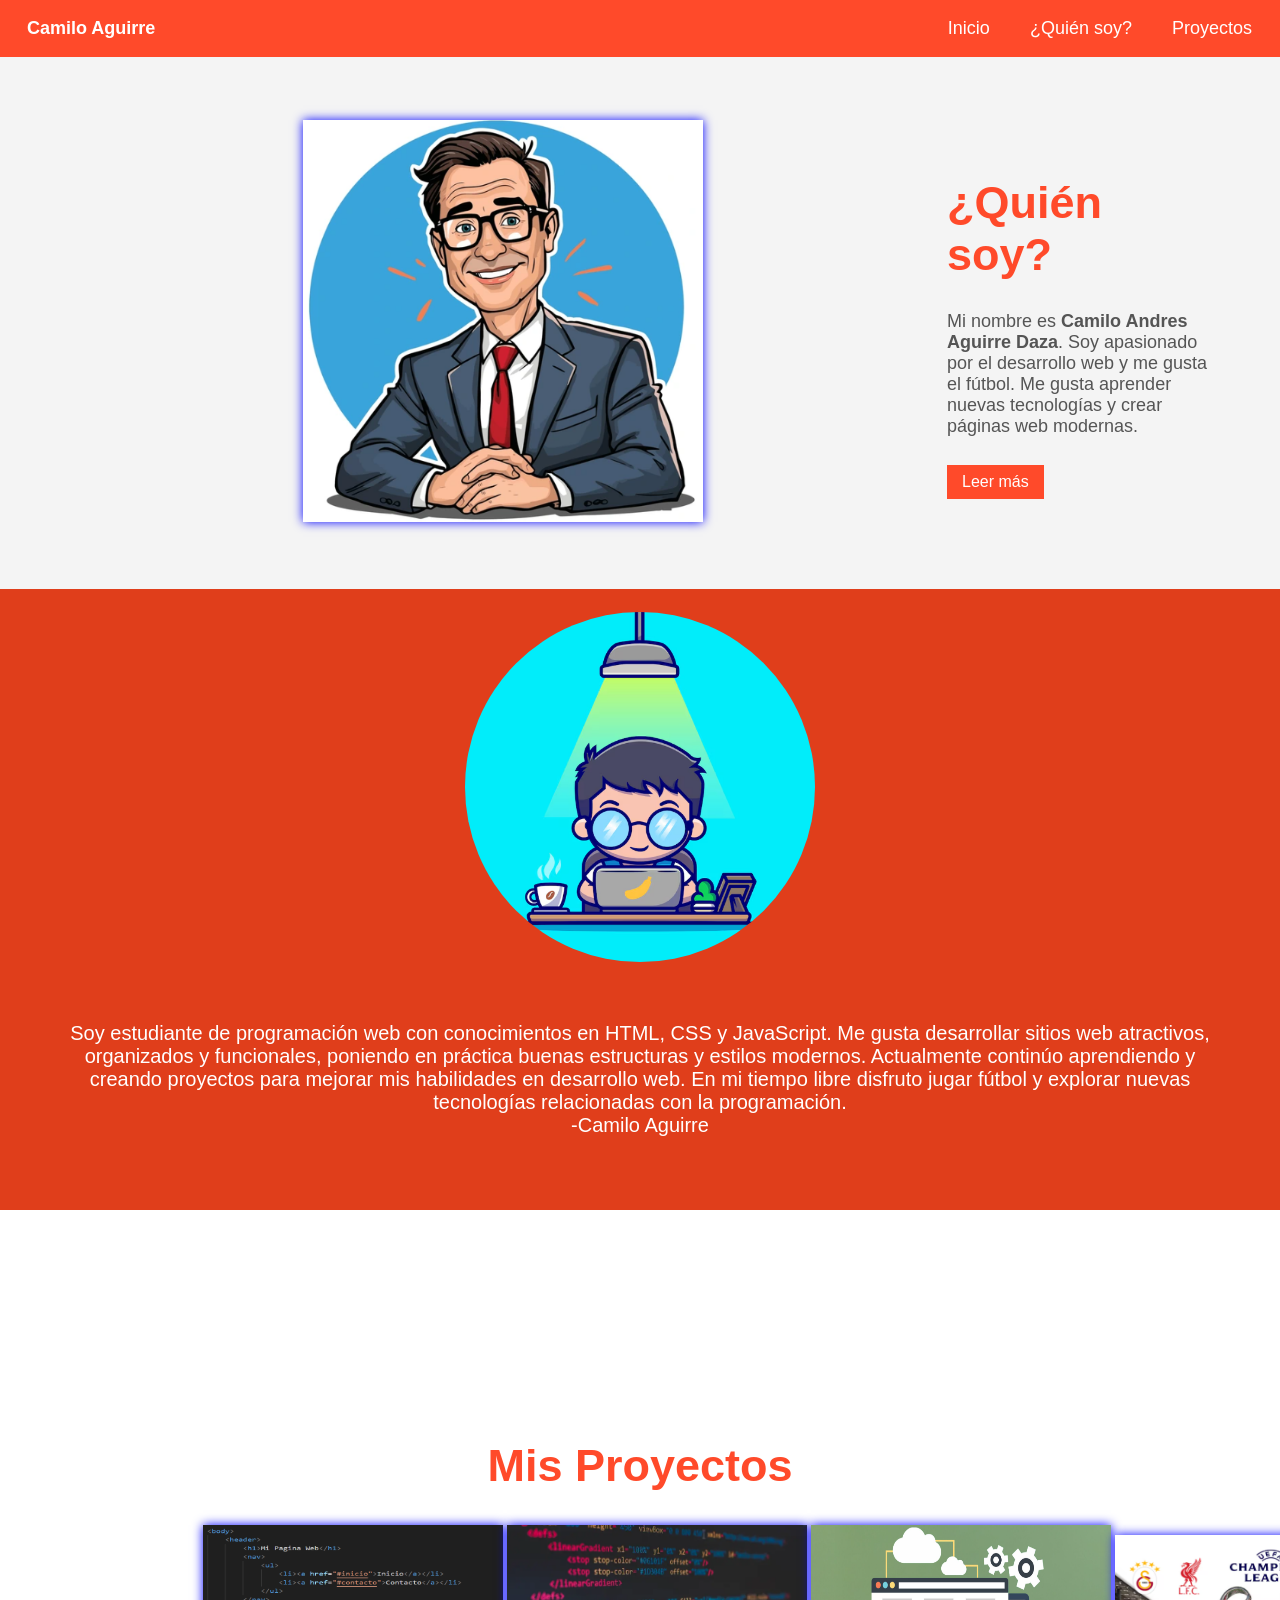
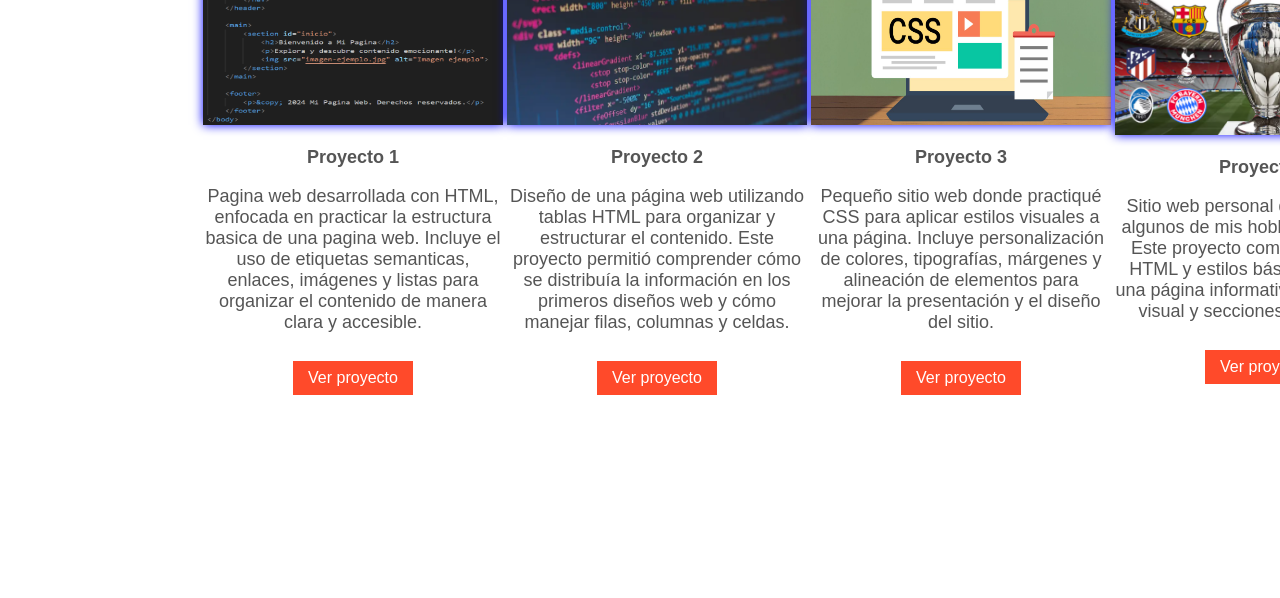
==== proyectos/Acerca de mi/index.html @ 400f9087 "Add files via upload" ====
<!DOCTYPE html>
<html lang="es">
<head>
<meta charset="UTF-8">
<title>Camilo Andres Aguirre Daza</title>
<link rel="stylesheet" href="style.css">
</head>

<body>

<table class="menu">
<tr>
<td class="nombre">Camilo Aguirre</td>
<td class="opcionesm">
<p class="opcion">Proyectos</p>
<p class="opcion">¿Quién soy?</p>
<p class="opcion">Inicio</p>
</td>
</tr>
</table>


<table class="principal">
<tr>

<td> 
<img src="img/Profile.png">
</td>

<td>
<h1>¿Quién soy?</h1>

<p>
Mi nombre es <b>Camilo Andres Aguirre Daza</b>.  
Soy apasionado por el desarrollo web y me gusta el fútbol.  
Me gusta aprender nuevas tecnologías y crear páginas web modernas.
</p>

<button>Leer más</button>
</td>

</tr>
</table>

<table class="ui">
<tr>
<td class="uiimg">
    <img src="img/P2.png" class="uiimg" alt="">
</td>
</tr>
</table>
<table class="ultimo">
<tr>
<td>
    <p class="txui"> Soy estudiante de programación web con conocimientos en HTML, CSS y JavaScript. Me gusta desarrollar sitios web atractivos, organizados y funcionales, poniendo en práctica buenas estructuras y estilos modernos. Actualmente continúo aprendiendo y creando proyectos para mejorar mis habilidades en desarrollo web. En mi tiempo libre disfruto jugar fútbol y explorar nuevas tecnologías relacionadas con la programación.</p>
    <p class="txui"> -Camilo Aguirre</p>
</td>
</tr>
</table>

<div class="seccion">

    <h1>Mis Proyectos</h1>
    
    <table>
<tr> 


<td>
<img src="img/1.png" class="proyecto" alt="">
                
<p><strong>Proyecto 1</strong></p> 
        
                
<p>
Pagina web desarrollada con HTML, enfocada en practicar la estructura basica de una pagina web. Incluye el uso de etiquetas semanticas, enlaces, imágenes y listas para organizar el contenido de manera clara y accesible.
</p>

<button>Ver proyecto</button>

</td>

<td>
    <img src="img/2.png" class="proyecto" alt="">
    
    <p><strong>Proyecto 2</strong></p>
    
    <p>
       Diseño de una página web utilizando tablas HTML para organizar y estructurar el contenido. Este proyecto permitió comprender cómo se distribuía la información en los primeros diseños web y cómo manejar filas, columnas y celdas.
</p>

<button>Ver proyecto</button>

</td>


<td>
    
    <img src="img/3.png" class="proyecto" alt="">
    
    <p><strong>Proyecto 3</strong></p>
    
    <p>
       Pequeño sitio web donde practiqué CSS para aplicar estilos visuales a una página. Incluye personalización de colores, tipografías, márgenes y alineación de elementos para mejorar la presentación y el diseño del sitio.
    </p>
    
    <button>Ver proyecto</button>
    
</td>


<td>
    
    <img src="img/4.png" class="proyecto" alt="">
    
    <p><strong>Proyecto 4</strong></p>
    
    <p>
       Sitio web personal donde presento algunos de mis hobbies e intereses. Este proyecto combina estructura HTML y estilos básicos para crear una página informativa con contenido visual y secciones organizadas.
    </p>
    
    <button>Ver proyecto</button>
    
</td>

</tr>

</table>
</div>

</body>
</html>
---- proyectos/Acerca de mi/style.css ----
body{
font-family: Arial;
margin:0;
}

.menu{
background: #ff4a2a;
color:white;
padding:5px;
width: 100%;
height: 50px;
}
.nombre{
font-weight:bold;
font-size:18px;
padding-left:20px;
}

.opcion{
text-align:center;
cursor:pointer;
padding: 10px 20px;
margin: 0;
}

.opcion:hover{
background: #e03e1b;
}

.principal{
padding:60px;
background:#f4f4f4;
}

.principal td{
    border-left: 240px solid transparent;
}

.principal img{
width: 400px;
BOX-SHADOW: 0px 0px 10px blue;
}

.seccion{
    padding: 200px;
    text-align: center;
}

h1{
color:#ff4a2a;
font-size:45px;
}

p{
font-size:18px;
color:#555;
}


button{
background:#ff4a2a;
color:white;
border:none;
padding:8px 15px;
cursor:pointer;
font-size:16px;
margin-top:10px;
}

.proyecto{
    width: 300px;  
    height: 200px;
    box-shadow: 0px 0px 10px blue  ;
}
.opcionesm p{
   float: right;
   color: #fff;
}
.ultimo{
    background: #e03e1b;
    text-align: center;
    color:#ff4a2a;
    padding: 50px;
    width: 100%;
}
.ui{
    background: #e03e1b;
    color:#ff4a2a;
    width: 100%;
    padding: 20px;
}

.uiimg{
    width: 350px;
    height: 350px;
    border-radius: 50%;
    text-align: center;
}

.txui{
    font-size: 20px;
    color: #fff;
    text-align: center;
    margin-top: -20px;
}
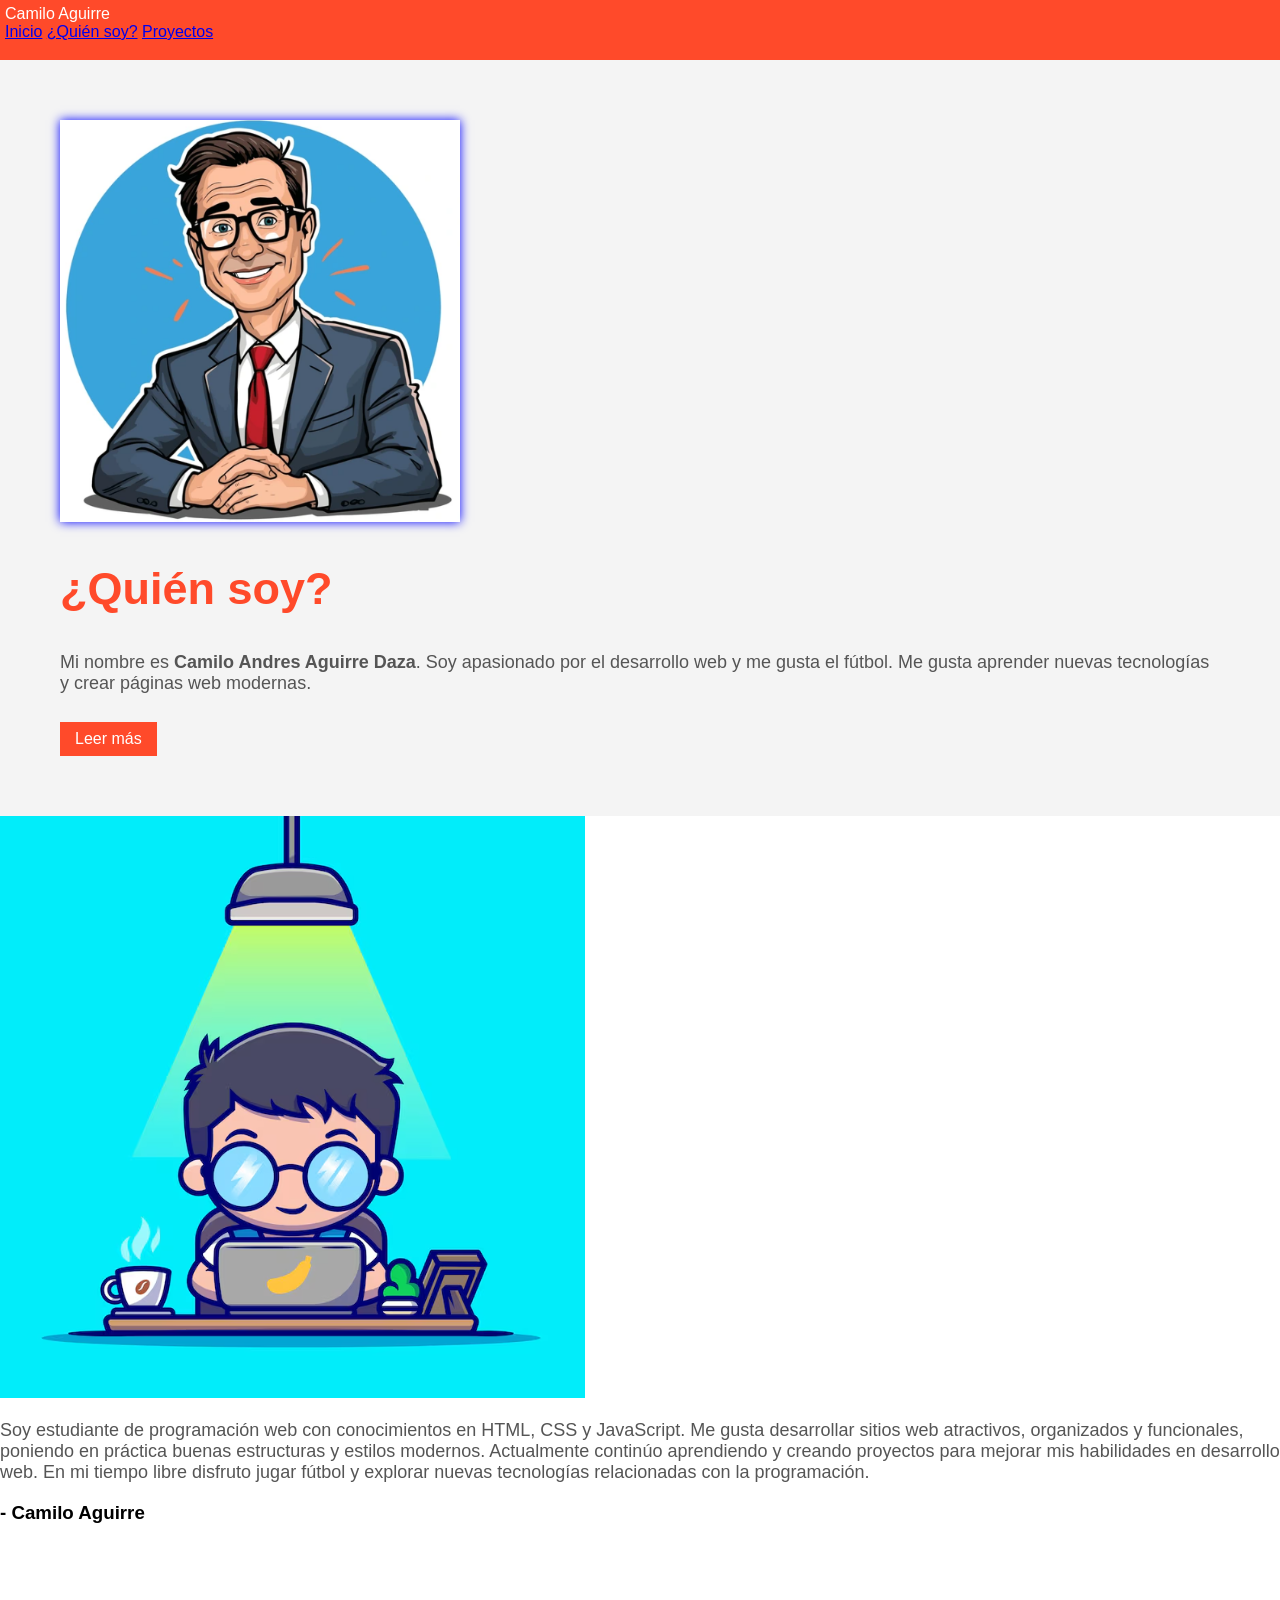
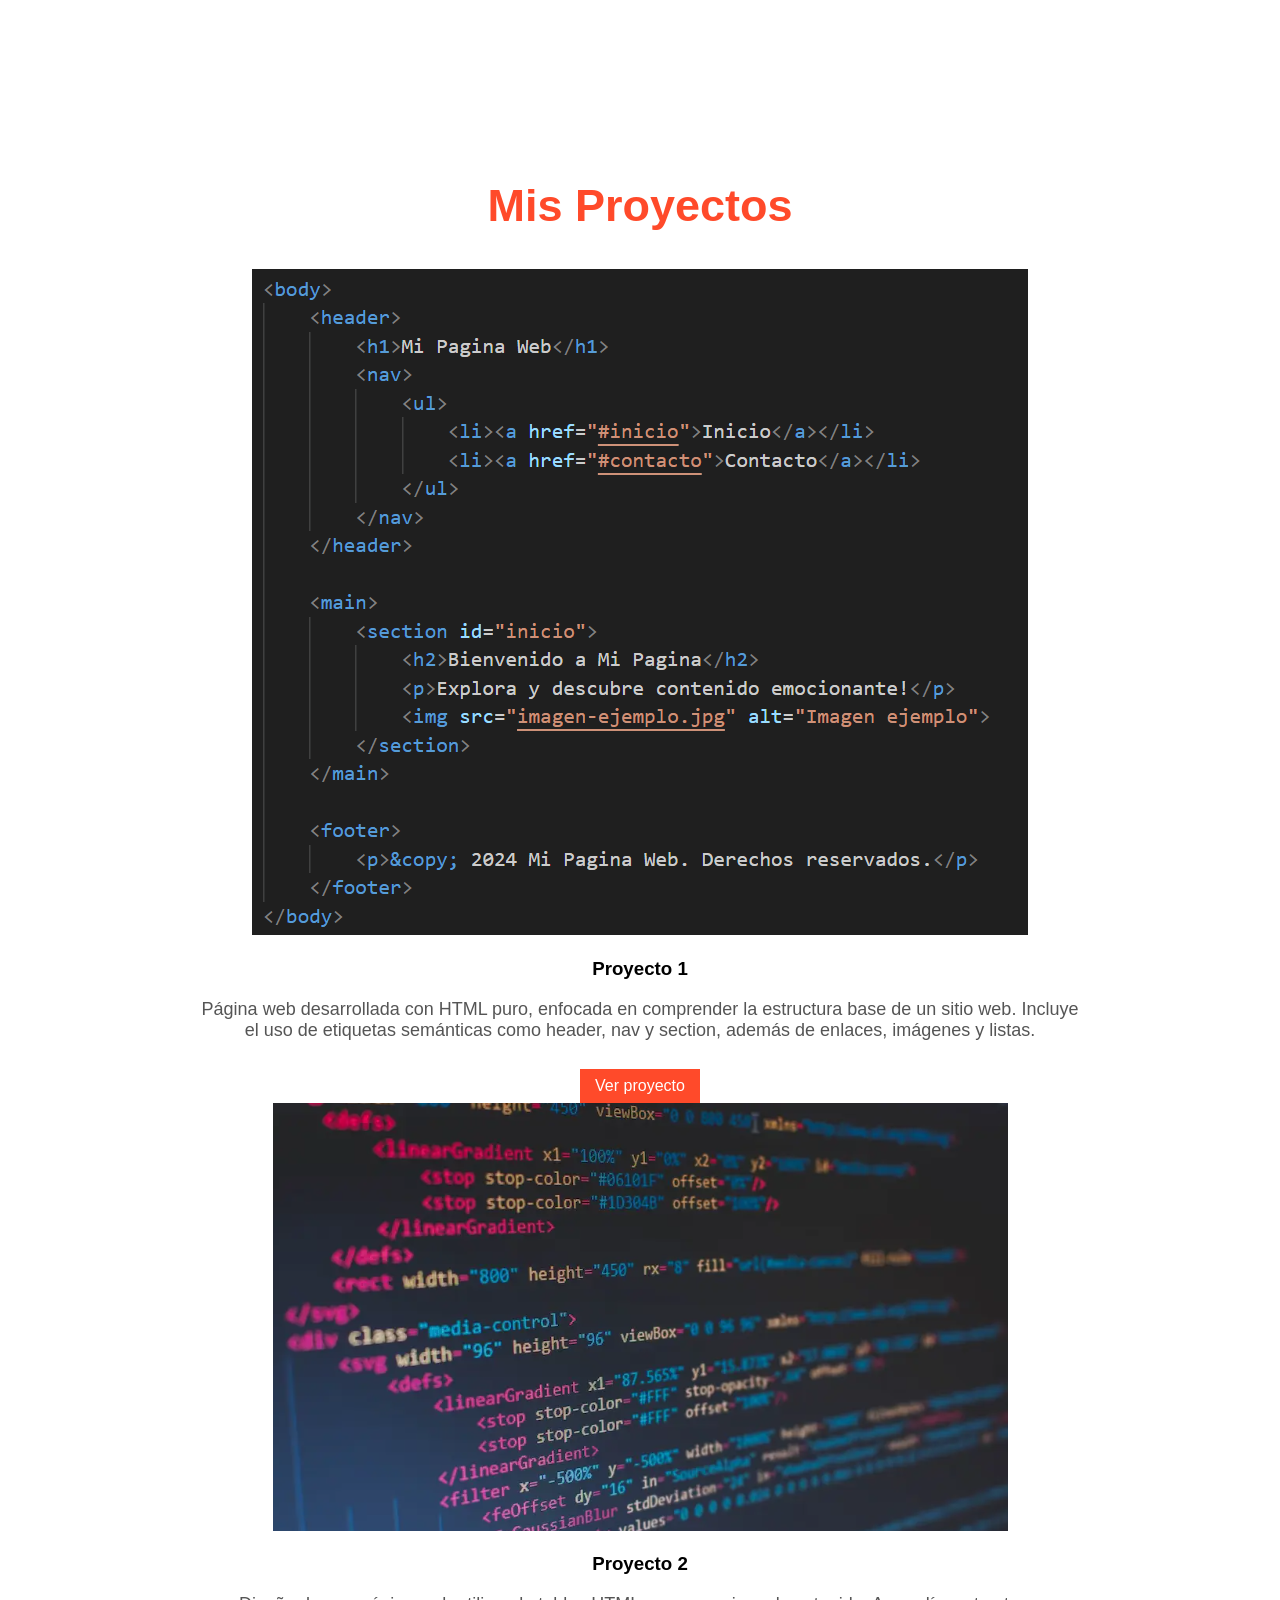
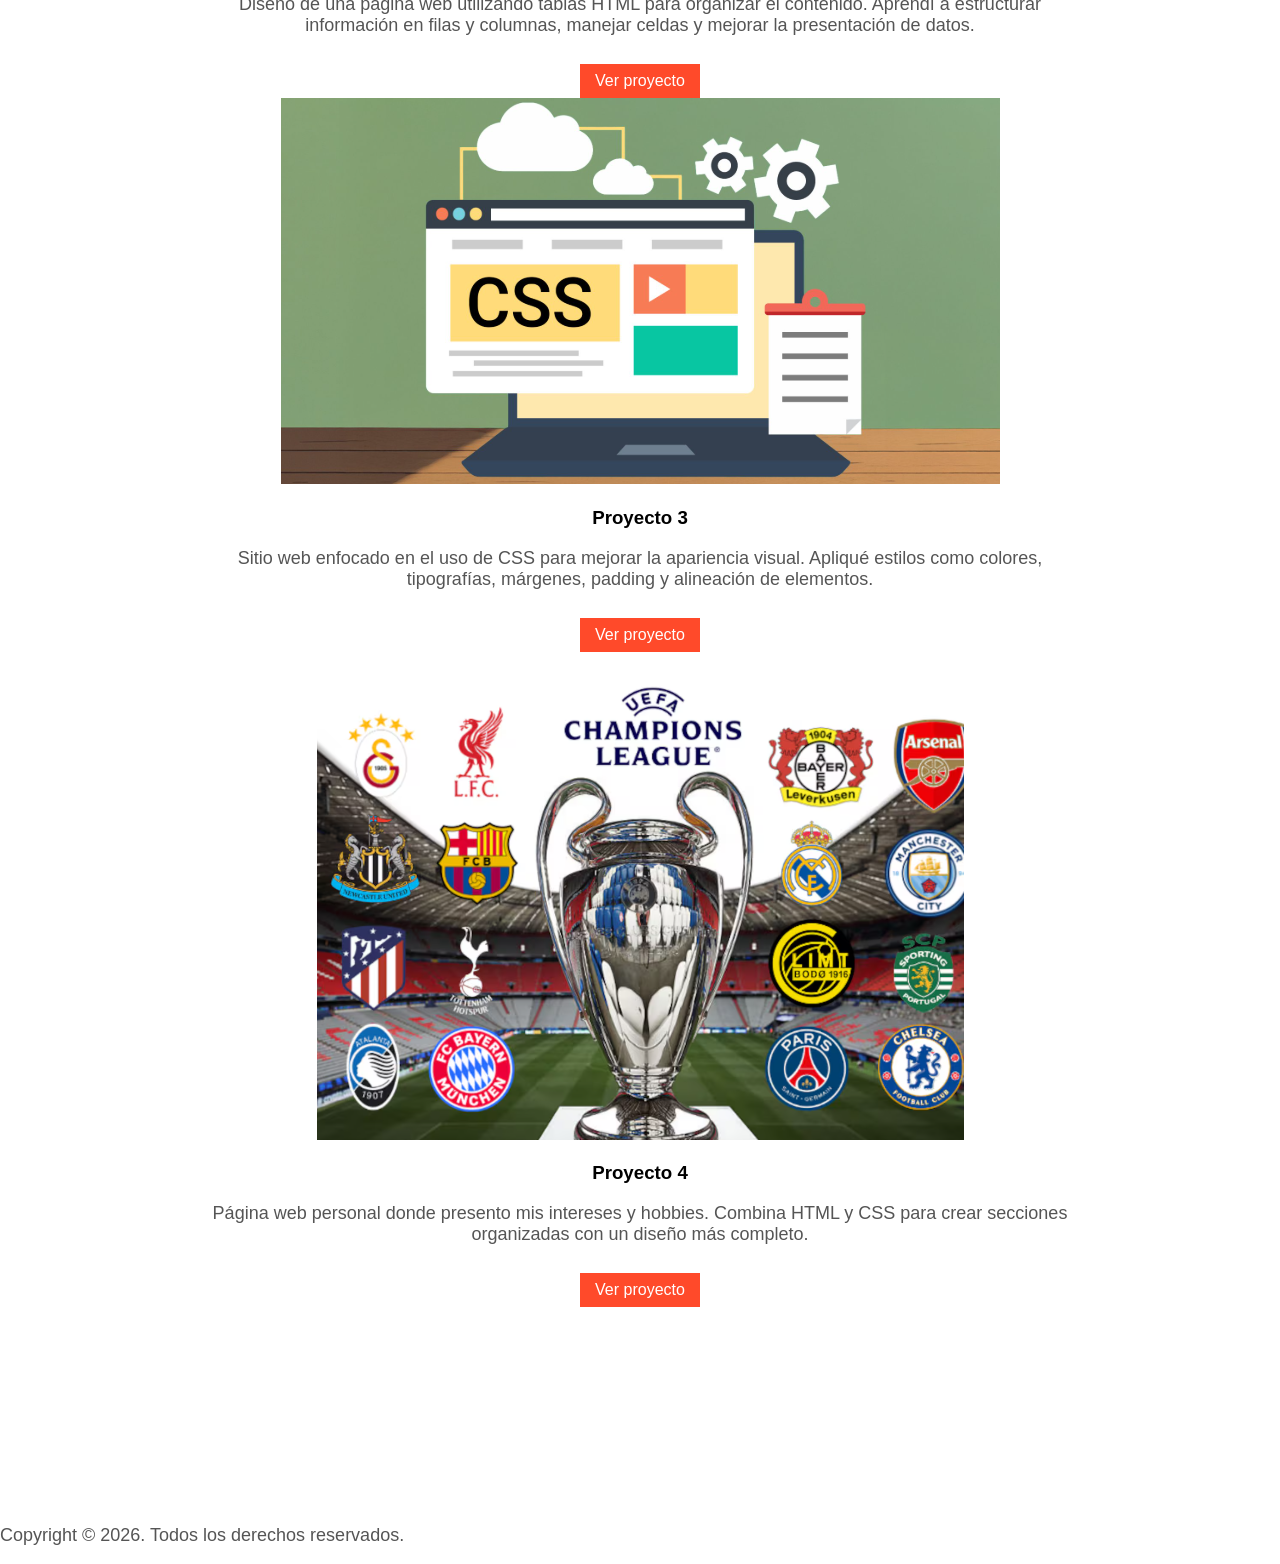
==== commit bca9e64a: "Refactor HTML structure and update content" ====
--- a/proyectos/Acerca de mi/index.html
+++ b/proyectos/Acerca de mi/index.html
@@ -1,132 +1,105 @@
 <!DOCTYPE html>
 <html lang="es">
 <head>
-<meta charset="UTF-8">
-<title>Camilo Andres Aguirre Daza</title>
-<link rel="stylesheet" href="style.css">
+  <meta charset="UTF-8">
+  <title>Camilo Andres Aguirre Daza</title>
+  <link rel="stylesheet" href="style.css">
 </head>
-
 <body>
 
-<table class="menu">
-<tr>
-<td class="nombre">Camilo Aguirre</td>
-<td class="opcionesm">
-<p class="opcion">Proyectos</p>
-<p class="opcion">¿Quién soy?</p>
-<p class="opcion">Inicio</p>
-</td>
-</tr>
-</table>
+  <header class="menu">
+    <div class="logo">Camilo Aguirre</div>
 
+    <nav class="nav">
+      <a href="#">Inicio</a>
+      <a href="#">¿Quién soy?</a>
+      <a href="#">Proyectos</a>
+    </nav>
+  </header>
 
-<table class="principal">
-<tr>
+  <section class="principal">
+    <div class="principal-img">
+      <img src="img/Profile.png" alt="perfil">
+    </div>
 
-<td> 
-<img src="img/Profile.png">
-</td>
+    <div class="principal-texto">
+      <h1>¿Quién soy?</h1>
+      <p>
+        Mi nombre es <b>Camilo Andres Aguirre Daza</b>. 
+        Soy apasionado por el desarrollo web y me gusta el fútbol. 
+        Me gusta aprender nuevas tecnologías y crear páginas web modernas.
+      </p>
 
-<td>
-<h1>¿Quién soy?</h1>
+      <button>Leer más</button>
+    </div>
+  </section>
 
-<p>
-Mi nombre es <b>Camilo Andres Aguirre Daza</b>.  
-Soy apasionado por el desarrollo web y me gusta el fútbol.  
-Me gusta aprender nuevas tecnologías y crear páginas web modernas.
-</p>
-
-<button>Leer más</button>
-</td>
-
-</tr>
-</table>
-
-<table class="ui">
-<tr>
-<td class="uiimg">
-    <img src="img/P2.png" class="uiimg" alt="">
-</td>
-</tr>
-</table>
-<table class="ultimo">
-<tr>
-<td>
-    <p class="txui"> Soy estudiante de programación web con conocimientos en HTML, CSS y JavaScript. Me gusta desarrollar sitios web atractivos, organizados y funcionales, poniendo en práctica buenas estructuras y estilos modernos. Actualmente continúo aprendiendo y creando proyectos para mejorar mis habilidades en desarrollo web. En mi tiempo libre disfruto jugar fútbol y explorar nuevas tecnologías relacionadas con la programación.</p>
-    <p class="txui"> -Camilo Aguirre</p>
-</td>
-</tr>
-</table>
-
-<div class="seccion">
-
-    <h1>Mis Proyectos</h1>
-    
-    <table>
-<tr> 
-
-
-<td>
-<img src="img/1.png" class="proyecto" alt="">
-                
-<p><strong>Proyecto 1</strong></p> 
-        
-                
-<p>
-Pagina web desarrollada con HTML, enfocada en practicar la estructura basica de una pagina web. Incluye el uso de etiquetas semanticas, enlaces, imágenes y listas para organizar el contenido de manera clara y accesible.
-</p>
-
-<button>Ver proyecto</button>
-
-</td>
-
-<td>
-    <img src="img/2.png" class="proyecto" alt="">
-    
-    <p><strong>Proyecto 2</strong></p>
+  <section class="seccion-naranja">
+    <img src="img/P2.png" alt="avatar">
     
     <p>
-       Diseño de una página web utilizando tablas HTML para organizar y estructurar el contenido. Este proyecto permitió comprender cómo se distribuía la información en los primeros diseños web y cómo manejar filas, columnas y celdas.
-</p>
+      Soy estudiante de programación web con conocimientos en HTML, CSS y JavaScript.
+      Me gusta desarrollar sitios web atractivos, organizados y funcionales, poniendo en práctica
+      buenas estructuras y estilos modernos. Actualmente continúo aprendiendo y creando proyectos
+      para mejorar mis habilidades en desarrollo web. En mi tiempo libre disfruto jugar fútbol y
+      explorar nuevas tecnologías relacionadas con la programación.
+    </p>
 
-<button>Ver proyecto</button>
+    <h3>- Camilo Aguirre</h3>
+  </section>
 
-</td>
+  <section class="seccion">
+    <h1>Mis Proyectos</h1>
 
+    <div class="proyectos-container">
 
-<td>
-    
-    <img src="img/3.png" class="proyecto" alt="">
-    
-    <p><strong>Proyecto 3</strong></p>
-    
-    <p>
-       Pequeño sitio web donde practiqué CSS para aplicar estilos visuales a una página. Incluye personalización de colores, tipografías, márgenes y alineación de elementos para mejorar la presentación y el diseño del sitio.
-    </p>
-    
-    <button>Ver proyecto</button>
-    
-</td>
+      <div class="card">
+        <img src="img/1.png" alt="">
+        <h3>Proyecto 1</h3>
+        <p>
+          Página web desarrollada con HTML puro, enfocada en comprender la estructura base de un sitio web. 
+          Incluye el uso de etiquetas semánticas como header, nav y section, además de enlaces, imágenes y listas.
+        </p>
+        <button>Ver proyecto</button>
+      </div>
 
+      <div class="card">
+        <img src="img/2.png" alt="">
+        <h3>Proyecto 2</h3>
+        <p>
+          Diseño de una página web utilizando tablas HTML para organizar el contenido. 
+          Aprendí a estructurar información en filas y columnas, manejar celdas y mejorar la presentación de datos.
+        </p>
+        <button>Ver proyecto</button>
+      </div>
 
-<td>
-    
-    <img src="img/4.png" class="proyecto" alt="">
-    
-    <p><strong>Proyecto 4</strong></p>
-    
-    <p>
-       Sitio web personal donde presento algunos de mis hobbies e intereses. Este proyecto combina estructura HTML y estilos básicos para crear una página informativa con contenido visual y secciones organizadas.
-    </p>
-    
-    <button>Ver proyecto</button>
-    
-</td>
+      <div class="card">
+        <img src="img/3.png" alt="">
+        <h3>Proyecto 3</h3>
+        <p>
+          Sitio web enfocado en el uso de CSS para mejorar la apariencia visual. 
+          Apliqué estilos como colores, tipografías, márgenes, padding y alineación de elementos.
+        </p>
+        <button>Ver proyecto</button>
+      </div>
 
-</tr>
+      <div class="card">
+        <img src="img/4.png" alt="">
+        <h3>Proyecto 4</h3>
+        <p>
+          Página web personal donde presento mis intereses y hobbies. 
+          Combina HTML y CSS para crear secciones organizadas con un diseño más completo.
+        </p>
+        <button>Ver proyecto</button>
+      </div>
 
-</table>
-</div>
+    </div>
+  </section>
+
+  <footer class="footer">
+
+    <p class ="pp">Copyright © 2026. Todos los derechos reservados. </p>
+  </footer>
 
 </body>
-</html>+</html>
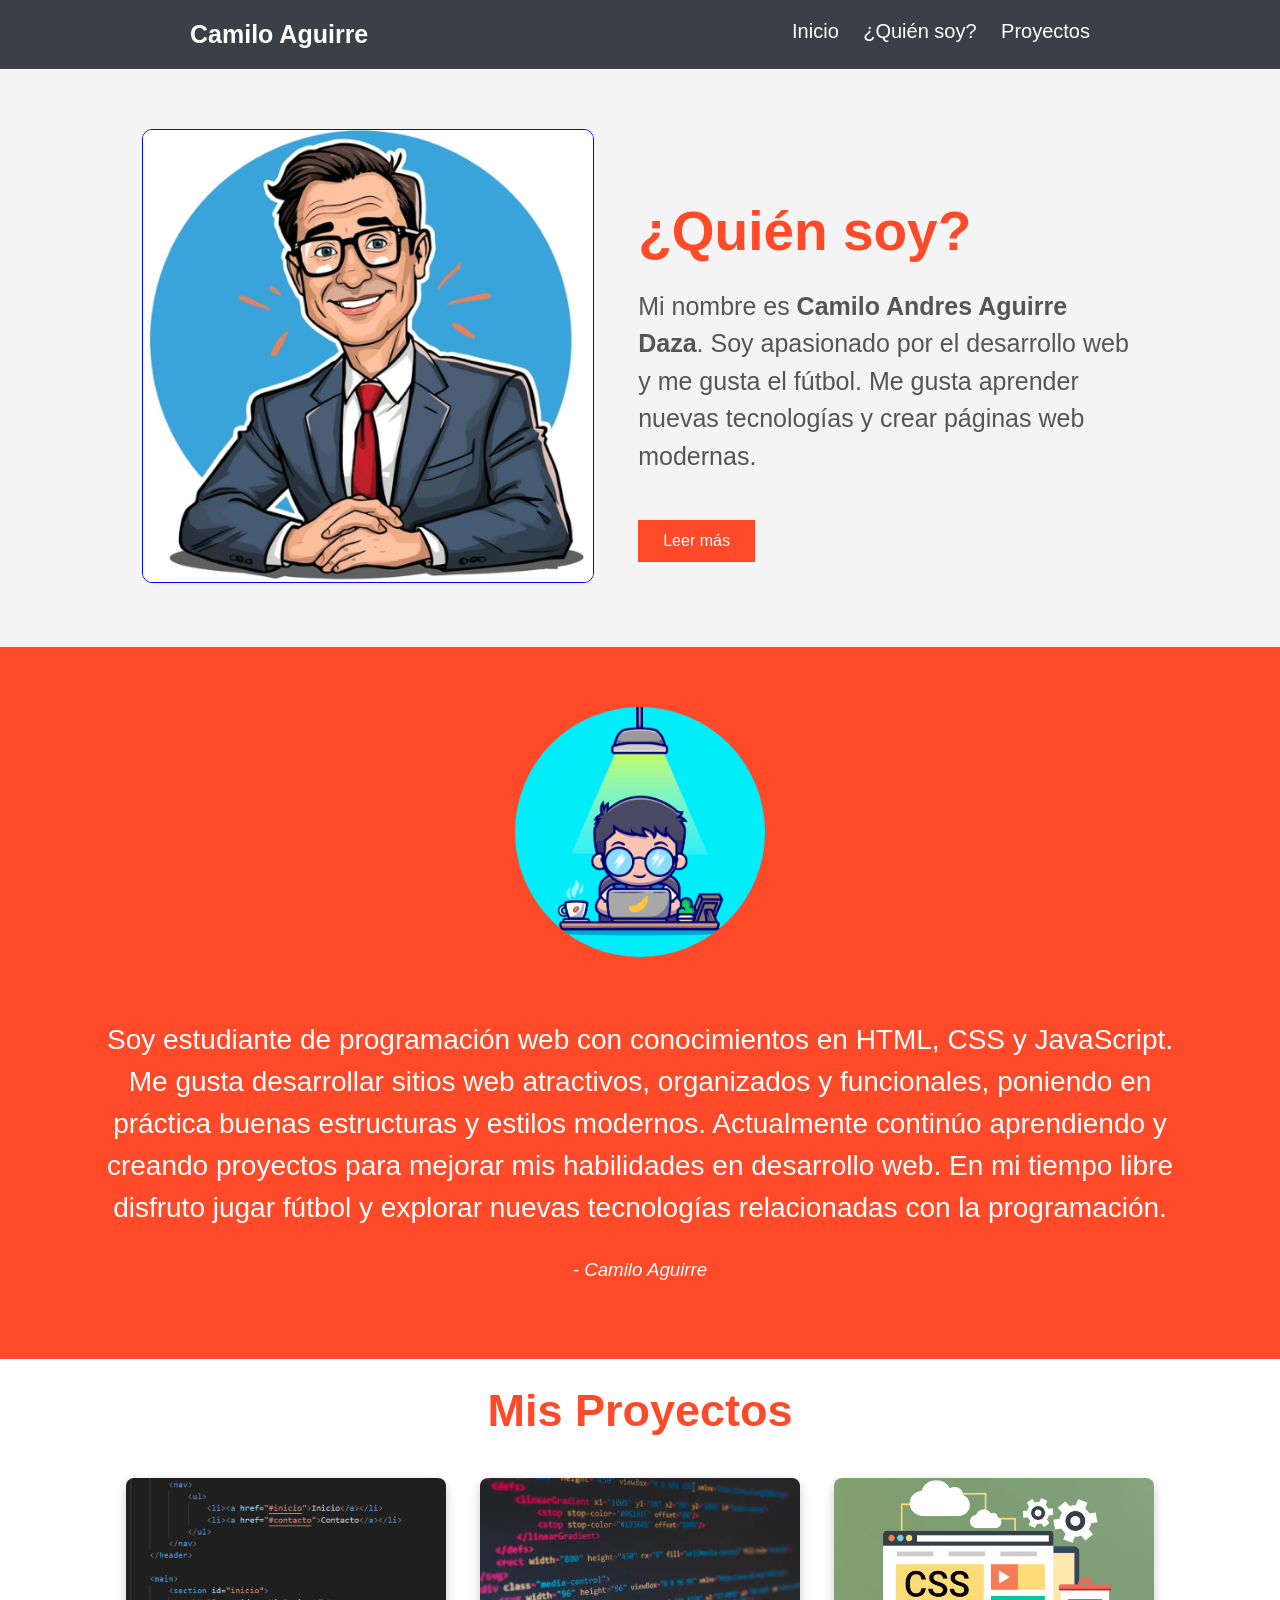
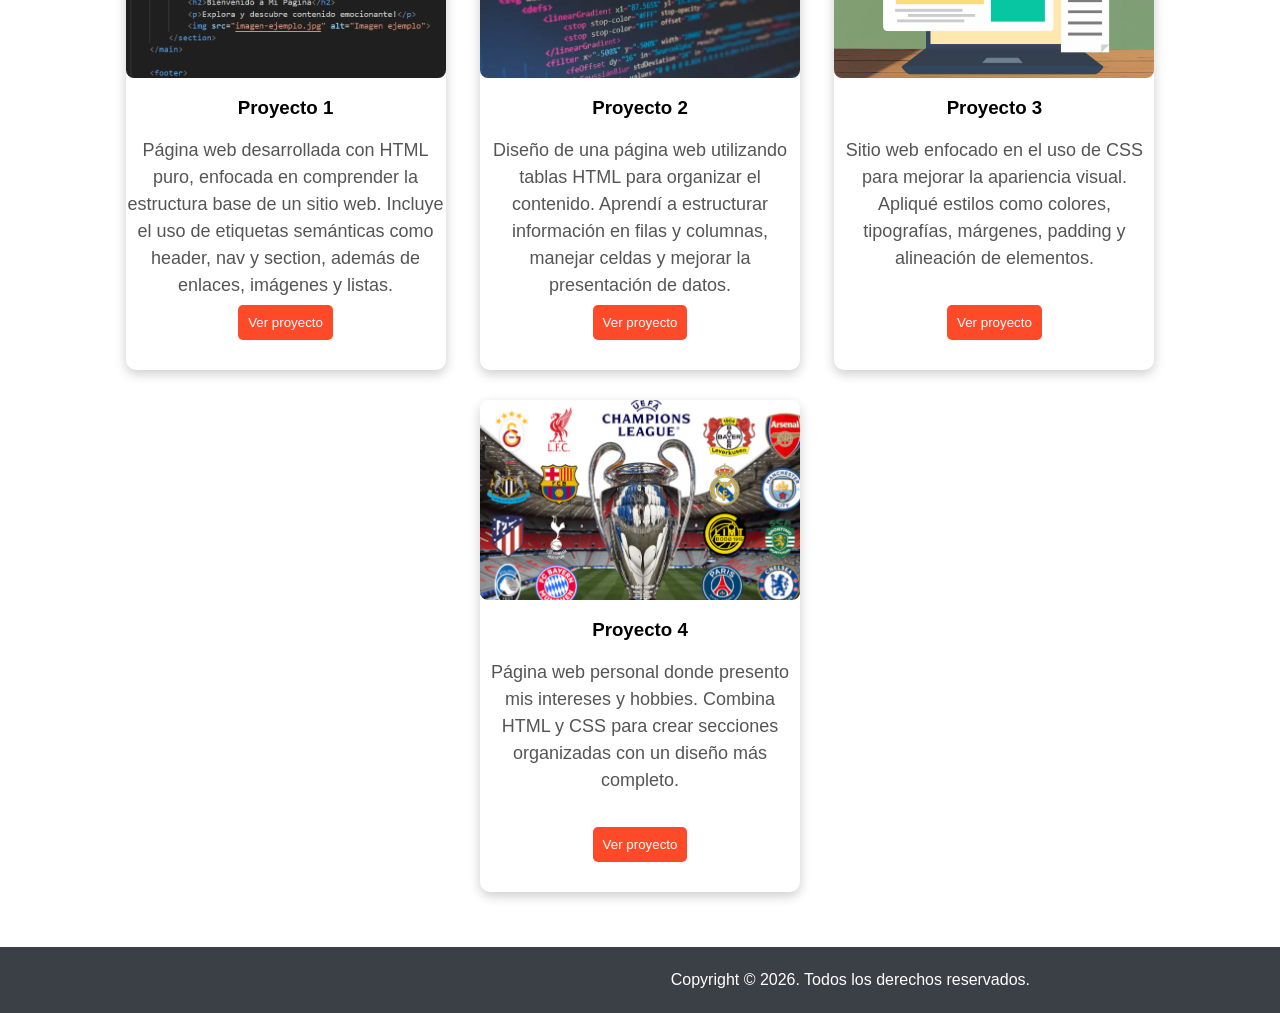
==== commit c8c54fcb: "Add files via upload" ====
--- a/proyectos/Acerca de mi/index.html
+++ b/proyectos/Acerca de mi/index.html
@@ -3,7 +3,7 @@
 <head>
   <meta charset="UTF-8">
   <title>Camilo Andres Aguirre Daza</title>
-  <link rel="stylesheet" href="style.css">
+  <link rel="stylesheet" href="./style.css">
 </head>
 <body>
 
@@ -102,4 +102,4 @@
   </footer>
 
 </body>
-</html>
+</html>
--- a/proyectos/Acerca de mi/style.css
+++ b/proyectos/Acerca de mi/style.css
@@ -1,105 +1,251 @@
 body{
-font-family: Arial;
-margin:0;
-}
+  font-family: Arial;
+  margin: 0;
+  padding: 0;
+}
+
 
 .menu{
-background: #ff4a2a;
-color:white;
-padding:5px;
-width: 100%;
-height: 50px;
-}
-.nombre{
-font-weight:bold;
-font-size:18px;
-padding-left:20px;
-}
-
-.opcion{
-text-align:center;
-cursor:pointer;
-padding: 10px 20px;
-margin: 0;
-}
-
-.opcion:hover{
-background: #e03e1b;
-}
+  background: #3b3f46;
+  color: white;
+  padding: 20px 190px;
+  overflow: hidden;
+}
+
+.logo{
+  font-size: 25px;
+  font-weight: bold;
+  display: inline-block;
+}
+
+.nav{
+  float: right;
+}
+
+.nav a{
+  text-decoration: none;
+  color: white;
+  margin-left: 20px;
+  font-size: 20px;
+}
+
+.nav a:hover{
+  color: #ff4a2a;
+}
+
 
 .principal{
-padding:60px;
-background:#f4f4f4;
-}
-
-.principal td{
-    border-left: 240px solid transparent;
-}
-
-.principal img{
-width: 400px;
-BOX-SHADOW: 0px 0px 10px blue;
-}
+  padding: 60px;
+  background: #f4f4f4;
+  text-align: center;
+}
+
+.principal-img,
+.principal-texto{
+  display: inline-block;
+  vertical-align: middle;
+}
+
+.principal-img img{
+  width: 450px;
+  border: 1px solid blue;
+  border-radius: 10px;
+}
+
+.principal-texto{
+  max-width: 500px;
+  text-align: left;
+  margin-left: 40px;
+}
+
+.principal-texto h1{
+  color: #ff4a2a;
+  font-size: 55px;
+  margin-bottom: 20px;
+}
+
+.principal-texto p{
+  font-size: 25px;
+  color: #555;
+  line-height: 1.5;
+}
+
+.principal-texto button{
+  background: #ff4a2a;
+  color: white;
+  border: none;
+  padding: 12px 25px;
+  cursor: pointer;
+  font-size: 16px;
+  margin-top: 20px;
+}
+
+.seccion-naranja{
+  background: #ff4a2a;
+  text-align: center;
+  padding: 60px 100px;
+  color: white;
+}
+
+.seccion-naranja img{
+  width: 250px;
+  height: 250px;
+  border-radius: 50%;
+  margin-bottom: 30px;
+}
+
+.seccion-naranja p{
+  font-size: 28px;
+  line-height: 1.5;
+}
+
+.seccion-naranja h3{
+  margin-top: 30px;
+  font-style: italic;
+  font-weight: normal;
+}
+
 
 .seccion{
-    padding: 200px;
-    text-align: center;
-}
-
-h1{
-color:#ff4a2a;
-font-size:45px;
-}
-
-p{
-font-size:18px;
-color:#555;
-}
-
-
-button{
-background:#ff4a2a;
-color:white;
-border:none;
-padding:8px 15px;
-cursor:pointer;
-font-size:16px;
-margin-top:10px;
-}
-
-.proyecto{
-    width: 300px;  
-    height: 200px;
-    box-shadow: 0px 0px 10px blue  ;
-}
-.opcionesm p{
-   float: right;
-   color: #fff;
-}
-.ultimo{
-    background: #e03e1b;
-    text-align: center;
-    color:#ff4a2a;
-    padding: 50px;
+  text-align: center;
+  padding: 20px;
+}
+
+.seccion h1{
+  color: #ff4a2a;
+  font-size: 45px;
+  margin: 6px;
+}
+
+
+.proyectos-container{
+  text-align: center;
+  padding: 20px 80px;
+}
+
+.card{
+  width: 320px;
+  background: white;
+  border-radius: 10px;
+  box-shadow: 0px 4px 12px rgba(0,0,0,0.2);
+  text-align: center;
+  margin: 15px;
+  display: inline-block;
+  vertical-align: top;
+}
+
+.card img{
+  width: 100%;
+  height: 200px;
+  object-fit: cover;
+  border-radius: 8px;
+}
+
+.card h3{
+  margin: 15px 0;
+}
+
+.card p{
+  font-size: 18px;
+  color: #555;
+  line-height: 1.5;
+  height: 120px;
+}
+
+.card button{
+  background: #ff4a2a;
+  color: white;
+  border: none;
+  padding: 10px;
+  border-radius: 5px;
+  cursor: pointer;
+  margin: 30px;
+}
+
+
+.footer{
+  background: #3b3f46;
+  color: white;
+  text-align: right;
+  padding: 8px 250px;
+  clear: both;
+}
+
+
+@media (max-width: 700px) {
+
+
+  .menu {
+    padding: 15px 20px;
+    text-align: center;
+  }
+
+  .logo {
+    margin-bottom: 10px;
+  }
+
+  .nav {
+    float: none;
+  }
+
+  .nav a {
+    margin: 5px 10px;
+  }
+
+  .principal {
+    padding: 30px 15px;
+  }
+
+  .principal-img img {
     width: 100%;
-}
-.ui{
-    background: #e03e1b;
-    color:#ff4a2a;
-    width: 100%;
+    max-width: 320px;
+  }
+
+  .principal-texto {
+    max-width: 100%;
+    text-align: center;
+    margin: 20px 0 0 0;
+  }
+
+  .principal-texto h1 {
+    font-size: 38px;
+  }
+
+  .principal-texto p {
+    font-size: 18px;
+  }
+
+  .seccion-naranja {
+    padding: 40px 20px;
+  }
+
+  .seccion-naranja p {
+    font-size: 22px;
+  }
+
+  .seccion-naranja img {
+    width: 180px;
+    height: 180px;
+  }
+
+  .seccion h1 {
+    font-size: 34px;
+  }
+
+
+  .proyectos-container {
     padding: 20px;
-}
-
-.uiimg{
-    width: 350px;
-    height: 350px;
-    border-radius: 50%;
-    text-align: center;
-}
-
-.txui{
-    font-size: 20px;
-    color: #fff;
-    text-align: center;
-    margin-top: -20px;
+    text-align: center;
+  }
+
+  .card {
+    width: 320px; 
+    margin: 15px auto;
+    display: inline-block;
+  }
+
+  .footer {
+    padding: 10px 20px;
+    text-align: center;
+  }
 }
